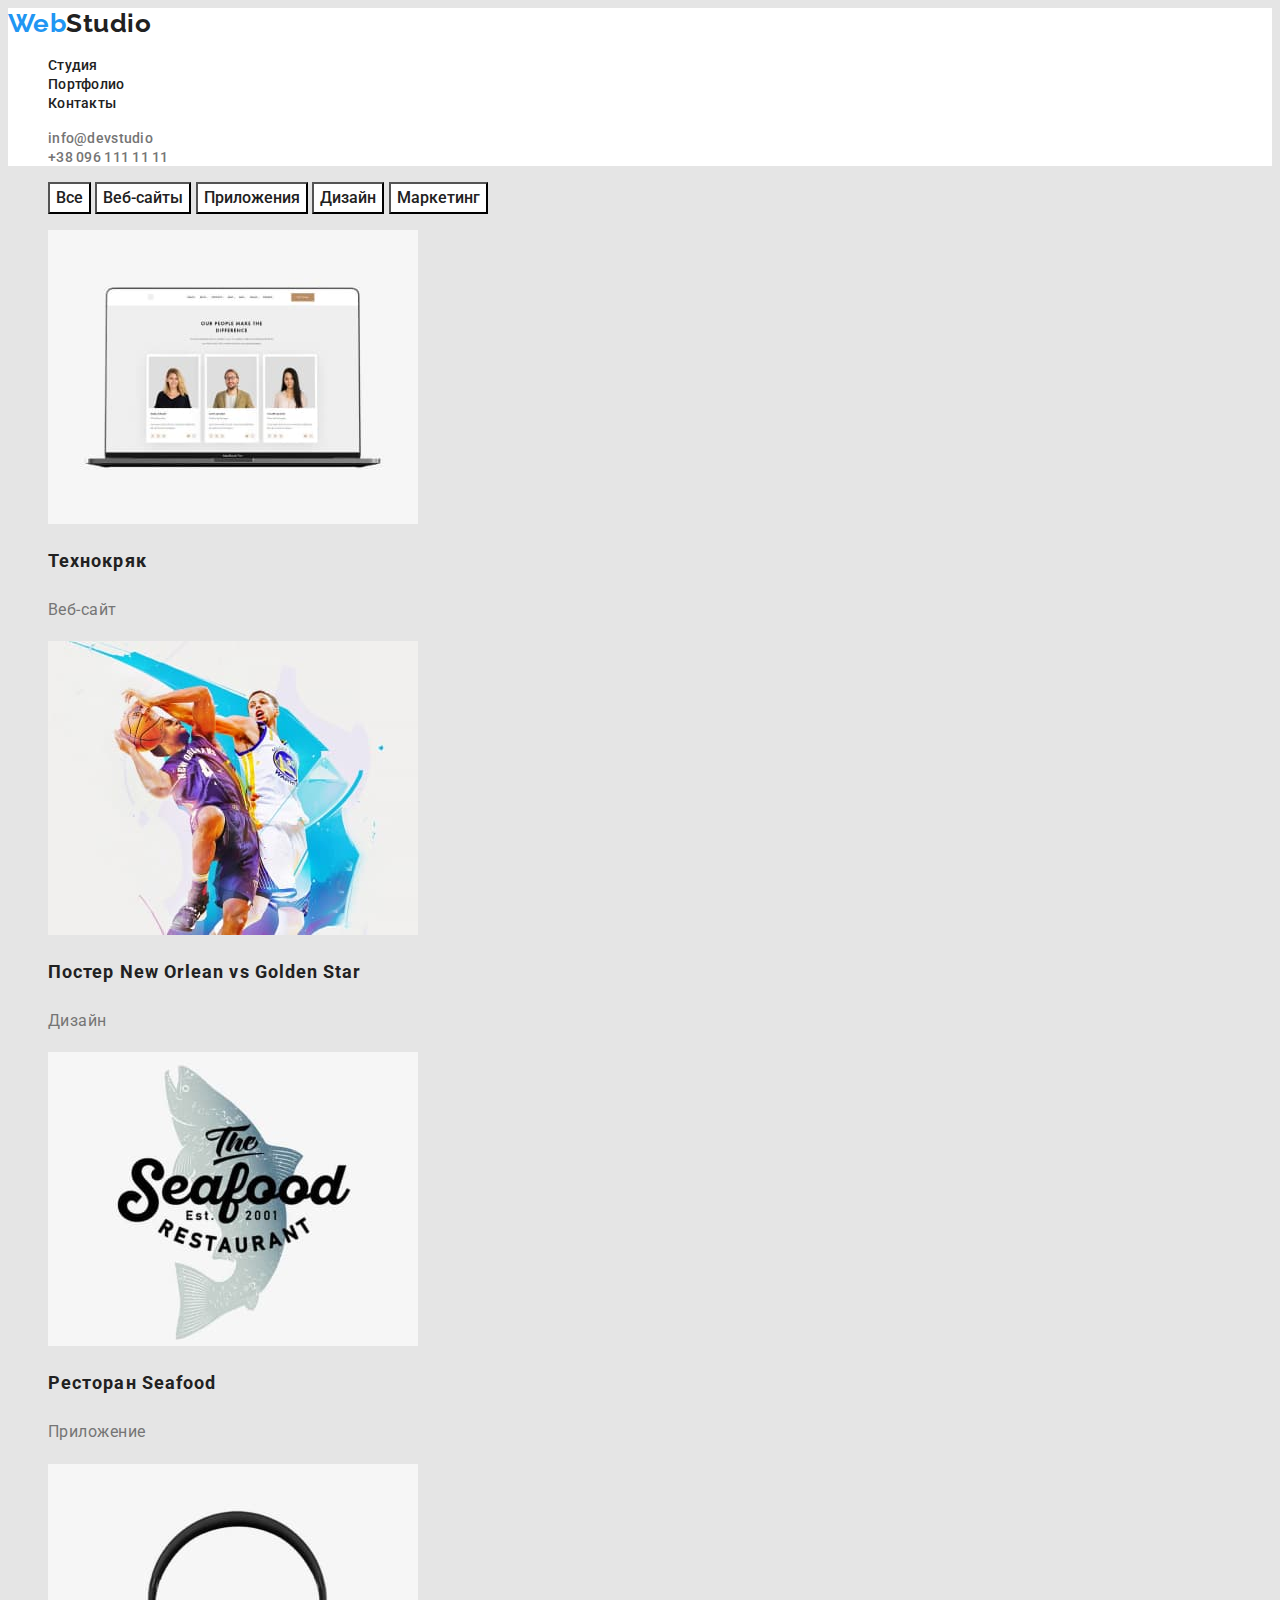
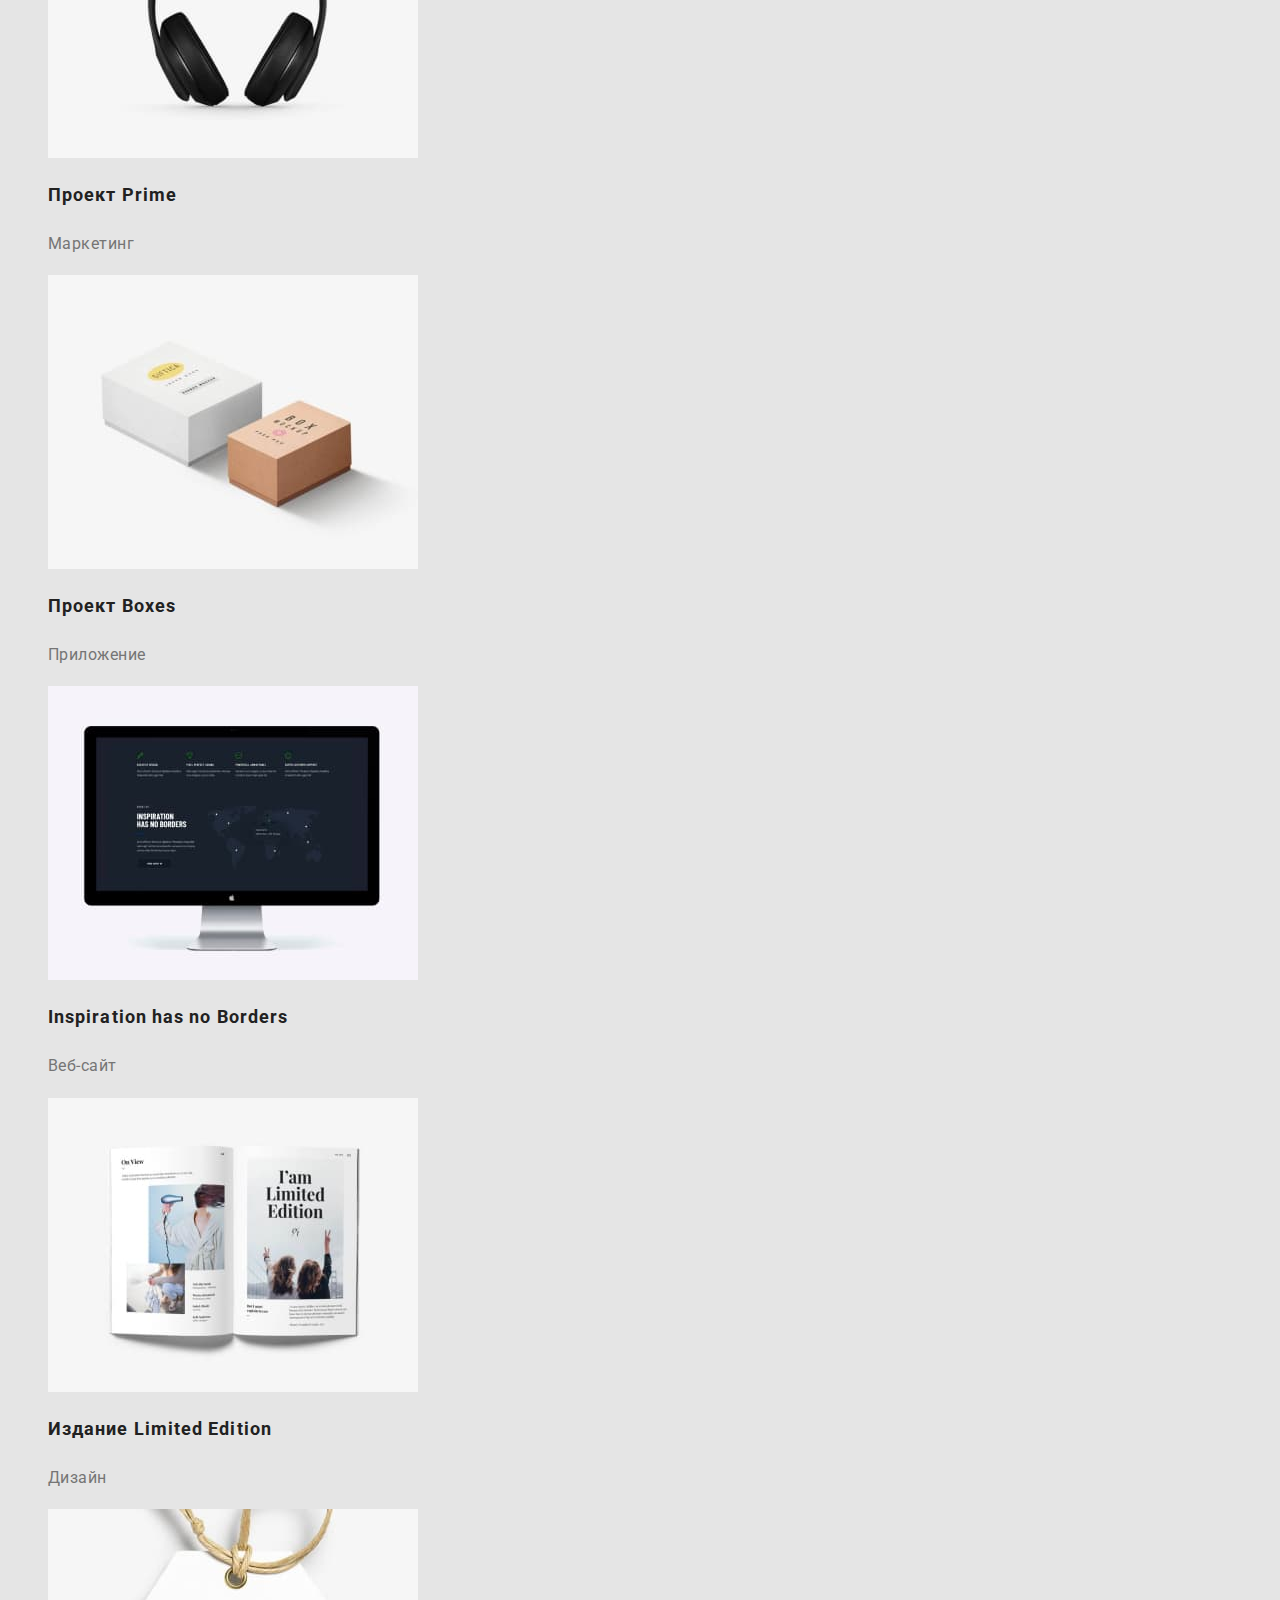
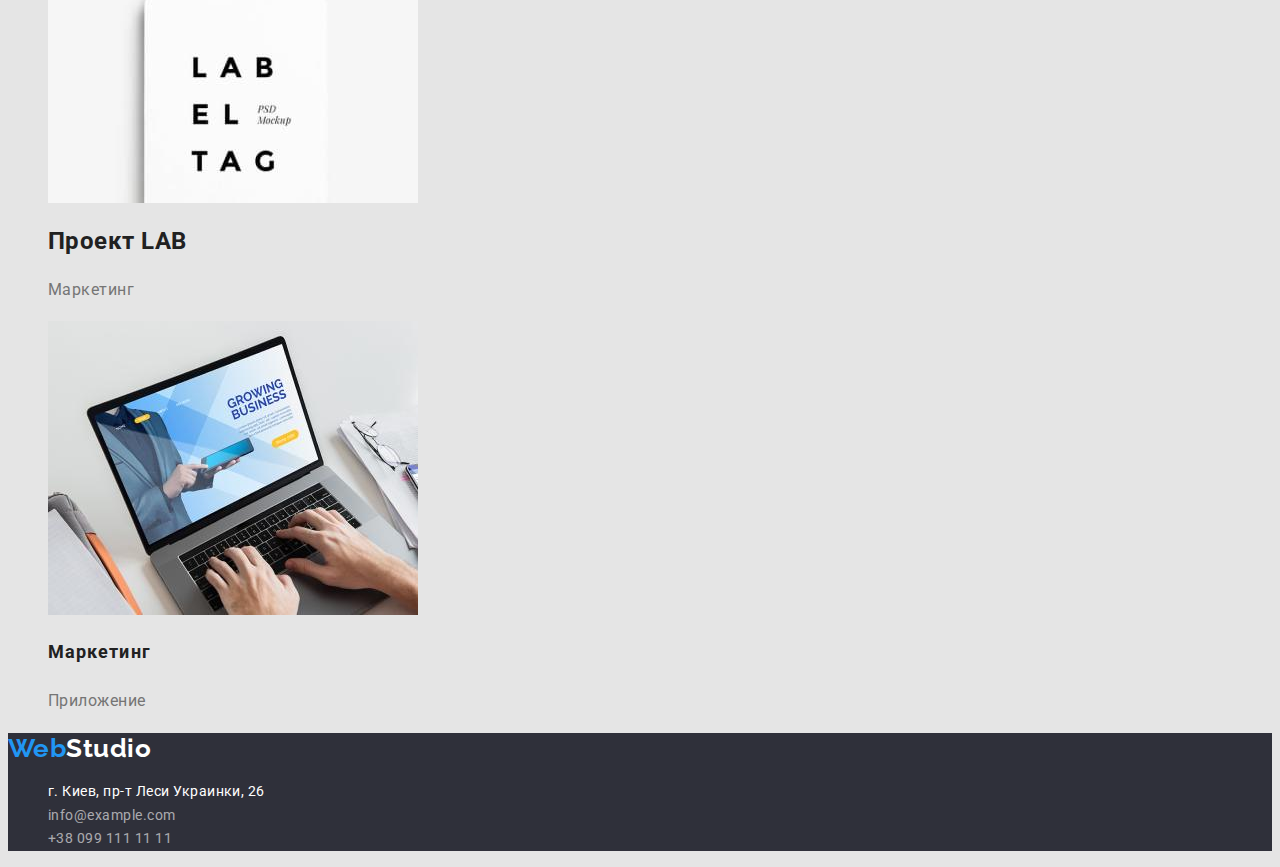
==== portfolio.html @ 0ca01e2b "added styles to index.html , portfolio.html" ====
<!DOCTYPE html>
<html lang="en">
  <head>
    <meta charset="UTF-8" />
    <meta http-equiv="X-UA-Compatible" content="IE=edge" />
    <meta name="viewport" content="width=device-width, initial-scale=1.0" />
    <title>Portfolio</title>
    <link
      href="https://fonts.googleapis.com/css2?family=Raleway:wght@700&family=Roboto:wght@400;500;700;900&display=swap"
      rel="stylesheet"
    />
    <link rel="stylesheet" href="./css/styles.css" />
  </head>
  <body>
    <header class="nav">
      <nav>
        <a href="./index.html" class="nav-logo"
          ><span class="span-logo">Web</span>Studio
        </a>
        <ul>
          <li>
            <a href="./index.html" class="nav-link">Студия</a>
          </li>
          <li>
            <a href="./portfolio.html" class="nav-link">Портфолио</a>
          </li>
          <li>
            <a href="" class="nav-link">Контакты</a>
          </li>
        </ul>
      </nav>

      <!--контакты-->

      <ul>
        <li>
          <a href="mailto:info@devstudio" class="contact-link">
            info@devstudio
          </a>
        </li>
        <li>
          <a href="tel:+380961111111" class="contact-link">
            +38 096 111 11 11
          </a>
        </li>
      </ul>
    </header>

    <!--buttons-filter-->

    <ul>
      <li>
        <button type="button" class="button-link">Все</button>
        <button type="button" class="button-link">Веб-сайты</button>
        <button type="button" class="button-link">Приложения</button>
        <button type="button" class="button-link">Дизайн</button>
        <button type="button" class="button-link">Маркетинг</button>
      </li>
    </ul>

    <!--Main-->
    <main>
      <section>
        <ul>
          <!--Технокряк-->
          <li>
            <a href="" class="portfolio-link">
              <img
                src="./images/portfolio/tekhno.jpg"
                width="370"
                alt="computer with pictures"
              />
              <h2 class="portfolio-title">Технокряк</h2>
              <p class="portfolio-text">Веб-сайт</p>
            </a>
          </li>

          <!--Постер New Orlean vs Golden Star-->
          <li>
            <a href="" class="portfolio-link">
              <img
                src="./images/portfolio/new-orlean.jpg"
                width="370"
                alt="basketball players"
              />
              <h2 class="portfolio-title">Постер New Orlean vs Golden Star</h2>
              <p class="portfolio-text">Дизайн</p>
            </a>
          </li>

          <!--Ресторан Seafood-->
          <li>
            <a href="" class="portfolio-link">
              <img
                src="./images/portfolio/seafood.jpg"
                width="370"
                alt="sea food restaurant sign"
              />
              <h2 class="portfolio-title">Ресторан Seafood</h2>
              <p class="portfolio-text">Приложение</p>
            </a>
          </li>

          <!--Проект Prime-->
          <li>
            <a href="" class="portfolio-link">
              <img
                src="./images/portfolio/prime.jpg"
                width="370"
                alt="black headphones"
              />
              <h2 class="portfolio-title">Проект Prime</h2>
              <p class="portfolio-text">Маркетинг</p>
            </a>
          </li>

          <!--Проект Boxes-->
          <li>
            <a href="" class="portfolio-link">
              <img
                src="./images/portfolio/boxes.jpg"
                width="370"
                alt="white and brown boxes"
              />
              <h2 class="portfolio-title">Проект Boxes</h2>
              <p class="portfolio-text">Приложение</p>
            </a>
          </li>

          <!--Inspiration has no Borders-->
          <li>
            <a href="" class="portfolio-link">
              <img
                src="./images/portfolio/borders.jpg"
                width="370"
                alt="computer monitor"
              />
              <h2 class="portfolio-title">Inspiration has no Borders</h2>
              <p class="portfolio-text">Веб-сайт</p>
            </a>
          </li>

          <!--Издание Limited Edition-->
          <li>
            <a href="" class="portfolio-link">
              <img
                src="./images/portfolio/edition.jpg"
                width="370"
                alt="open book"
              />
              <h2 class="portfolio-title">Издание Limited Edition</h2>
              <p class="portfolio-text">Дизайн</p>
            </a>
          </li>

          <!--Проект LAB-->
          <li>
            <a href="" class="portfolio-link">
              <img src="./images/portfolio/lab.jpg" width="370" alt="tag" />
              <h2>Проект LAB</h2>
              <p class="portfolio-text">Маркетинг</p>
            </a>
          </li>

          <!--Growing Business-->
          <li>
            <a href="" class="portfolio-link">
              <img
                src="./images/portfolio/business.jpg"
                width="370"
                alt="laptop work"
              />
              <h2 class="portfolio-title">Маркетинг</h2>
              <p class="portfolio-text">Приложение</p>
            </a>
          </li>
        </ul>
      </section>
    </main>
    <!--footer-->
    <footer class="footer">
      <a href="./index.html" class="logo"
        ><span class="span-logo">Web</span>Studio
      </a>
      <address>
        <ul>
          <li>
            <a
              href="https://www.google.pl/maps/place/%D0%B1%D1%83%D0%BB.+%D0%9B%D0%B5%D1%81%D0%B8+%D0%A3%D0%BA%D1%80%D0%B0%D0%B8%D0%BD%D0%BA%D0%B8,+26,+%D0%9A%D0%B8%D0%B5%D0%B2,+%D0%A3%D0%BA%D1%80%D0%B0%D0%B8%D0%BD%D0%B0,+02000/@50.4265841,30.5361971,17z/data=!3m1!4b1!4m5!3m4!1s0x40d4cf0e033ecbe9:0x57a4dffefec77da0!8m2!3d50.4265807!4d30.5383858"
              target="_blank"
              rel="nooper noreferrer"
              class="footer-link"
            >
              г. Киев, пр-т Леси Украинки, 26
            </a>
          </li>

          <li>
            <a href="mailto:info@example.com" class="footer-contact">
              info@example.com
            </a>
          </li>

          <li>
            <a href="tel:tel:+380991111111" class="footer-contact">
              +38 099 111 11 11
            </a>
          </li>
        </ul>
      </address>
    </footer>
  </body>
</html>
---- css/styles.css ----
:root {
  /*background-color*/
  --main-bgr-color: #e5e5e5;
  --footer-bgr-color: #2f303a;
  --header-bgr-color: #ffffff;
  --team-section-bgr-color: #f5f4fa;
  --accent-bgr-color: #2196f3;

  /*text-color*/
  --main-text-color: #212121;
  --additional-text-color: #757575;
  --title-text-color: #ffffff;
  --footer-link-color: rgba(255, 255, 255, 0.6);
}

/*body*/
body {
  background-color: var(--main-bgr-color);
  color: var(--main-text-color);

  font-family: Roboto, sans-serif;
  letter-spacing: 0.03em;
}
/*ul-removed all markers*/
ul {
  list-style-type: none;
}

/*header*/
.nav {
  background-color: var(--header-bgr-color);
}

/*logo*/
.nav-logo {
  color: var(--main-text-color);
  text-decoration: none;

  font-family: Raleway, sans-serif;
  font-weight: 700;
  font-size: 26px;
  line-height: 1.2;
}

.nav-logo:hover,
.nav-logo:focus {
  color: var(--accent-bgr-color);
}
.span-logo {
  color: var(--accent-bgr-color);
}

/*nav-link*/
.nav-link {
  color: var(--main-text-color);
  text-decoration: none;

  font-weight: 500;
  font-size: 14px;
  line-height: 1.1;
  letter-spacing: 0.02em;
}
.nav-link:hover,
.nav-link:focus {
  color: var(--accent-bgr-color);
}

/*contact*/
.contact-link {
  color: var(--additional-text-color);
  text-decoration: none;

  font-weight: 500;
  font-size: 14px;
  line-height: 1.1;
  letter-spacing: 0.02em;
}
.contact-link:hover,
.contact-link:focus {
  color: var(--accent-bgr-color);
}
/*hero*/
.title {
  background-color: var(--footer-bgr-color);
  color: var(--title-text-color);

  font-weight: 900;
  font-size: 44px;
  line-height: 1.4;
  text-align: center;
  letter-spacing: 0.06em;
}

/*button*/
.button {
  background-color: var(--accent-bgr-color);
  color: var(--title-text-color);

  font-family: inherit;
  font-weight: 700;
  font-size: 16px;
  line-height: 1.8;
  align-items: center;
  letter-spacing: 0.06em;
  cursor: pointer;
}
.button:hover,
.button:focus {
  background-color: var(--title-text-color);
  color: var(--accent-bgr-color);
}

/*advantages*/
.advantages-title {
  font-weight: 700;
  font-size: 14px;
  line-height: 1.1;
}
.advantages-text {
  color: var(--additional-text-color);

  font-size: 14px;
  line-height: 1.7;
}

/*description*/
.description-title {
  font-weight: 700;
  font-size: 36px;
  line-height: 1.2;
  text-align: center;
}

/*crewmember*/
.crewmember {
  background-color: var(--team-section-bgr-color);
}
.crew-title {
   
  font-weight: 700;
  font-size: 36px;
  line-height: 1.2;
  text-align: center;
}

.crew-name {
  font-weight: 500;
  font-size: 16px;
  line-height: 1.2;
  text-align: center;
}
.crew-position {
  color: var(--additional-text-color);

  font-size: 16px;
  line-height: 1.2;
  text-align: center;
}

/*footer*/
.footer {
  background-color: var(--footer-bgr-color);
}
.logo {
  color: var(--title-text-color);
  text-decoration: none;

  font-family: Raleway, sans-serif;
  font-weight: 700;
  font-size: 26px;
  line-height: 1.2;
}
.logo:hover,
.logo:focus {
  color: var(--accent-bgr-color);
}
/*footer-link*/
.footer-link {
  color: var(--title-text-color);
  text-decoration: none;

  font-style: normal;
  font-size: 14px;
  line-height: 1.7;
}
.footer-link:hover,
.footer-link:focus {
  color: var(--accent-bgr-color);
}

/*footer contact*/
.footer-contact {
  color: var(--footer-link-color);
  text-decoration: none;

  font-style: normal;
  font-size: 14px;
  line-height: 1.7;
}
.footer-contact:focus,
.footer-contact:hover {
  color: var(--accent-bgr-color);
}

/*Portfolio*/

/*buttons*/
.button-link {
  color: var(--main-text-color);
  background-color: var(--title-text-color);

  font-family: inherit;
  font-weight: 500;
  font-size: 16px;
  line-height: 1.6;
  cursor: pointer;
}
.button-link:hover,
.button-link:focus {
  color: var(--title-text-color);
  background-color: var(--accent-bgr-color);
}

/*portfolio-main*/
.portfolio-title {
  font-weight: 700;
  font-size: 18px;
  line-height: 2;

  letter-spacing: 0.06em;
}
.portfolio-link {
  color: var(--main-text-color);
  text-decoration: none;
}

.portfolio-text {
  color: var(--additional-text-color);

  font-size: 16px;
  line-height: 1.9;
}
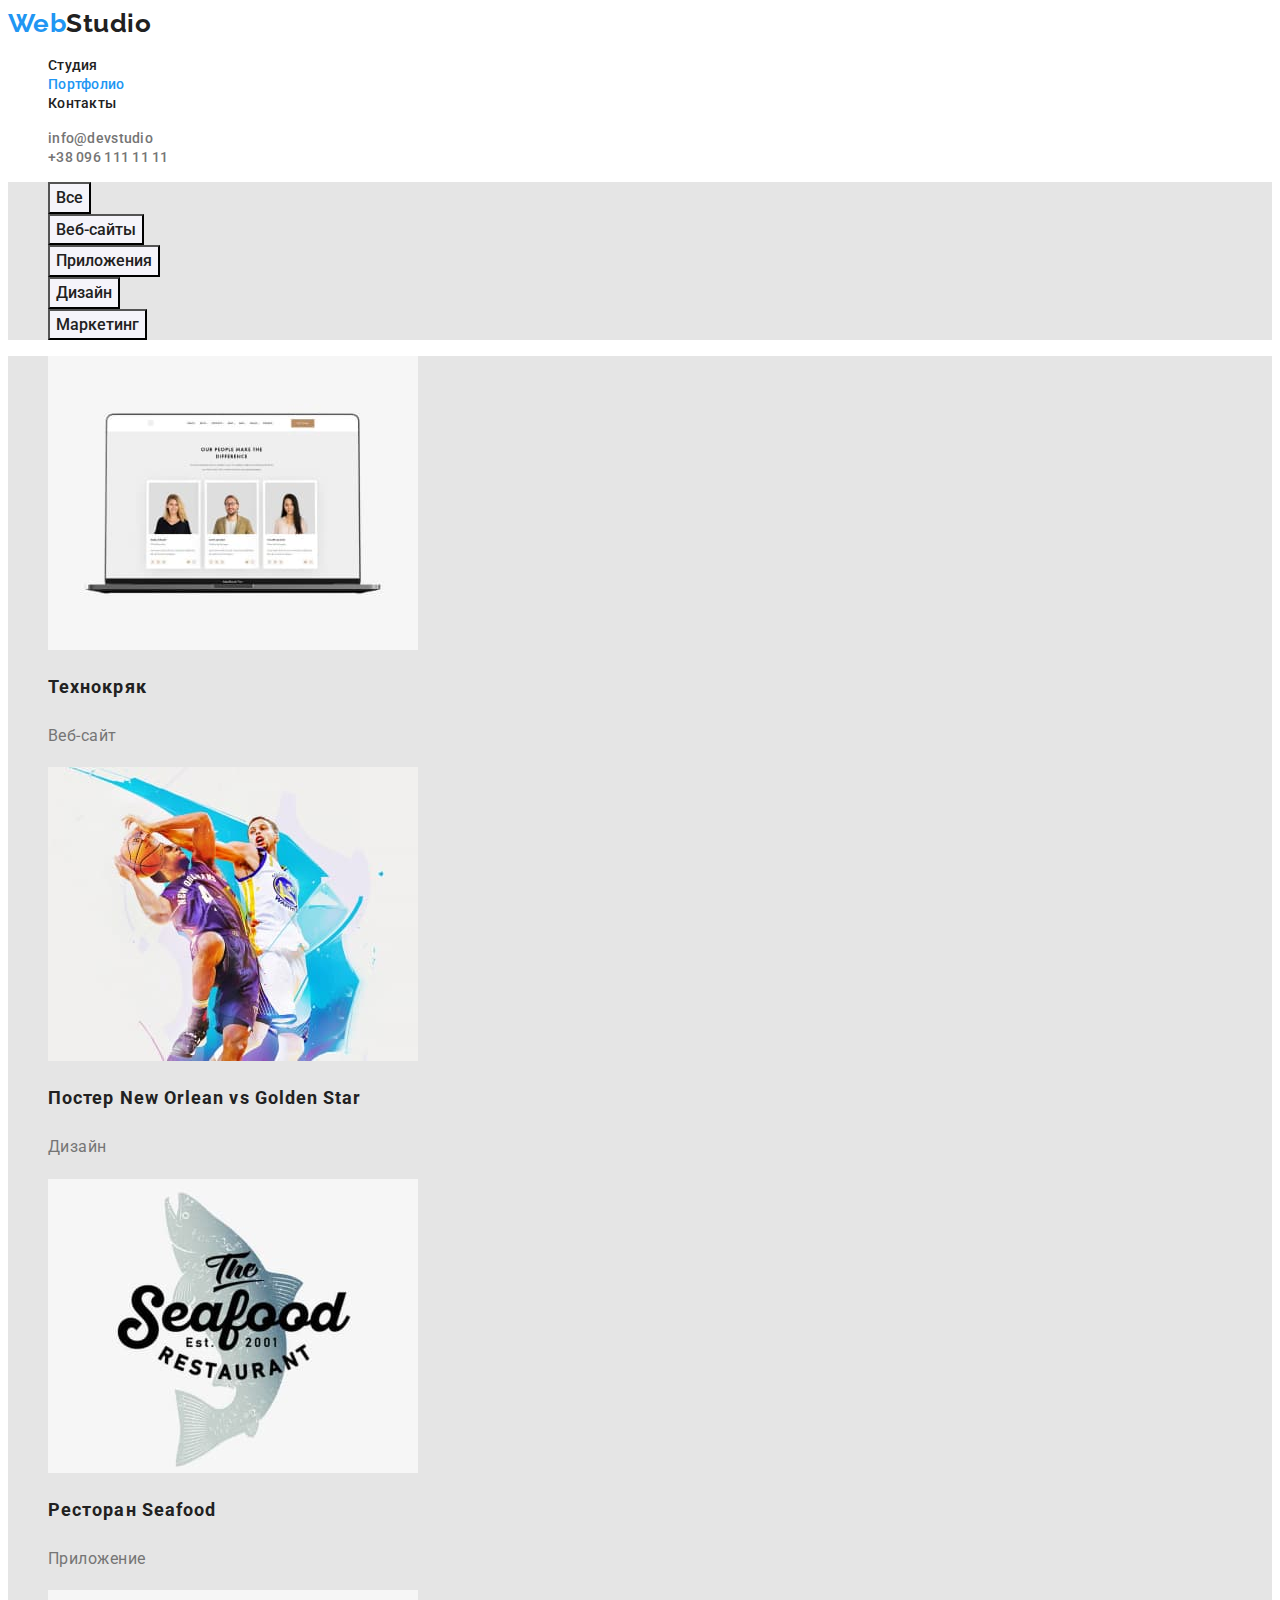
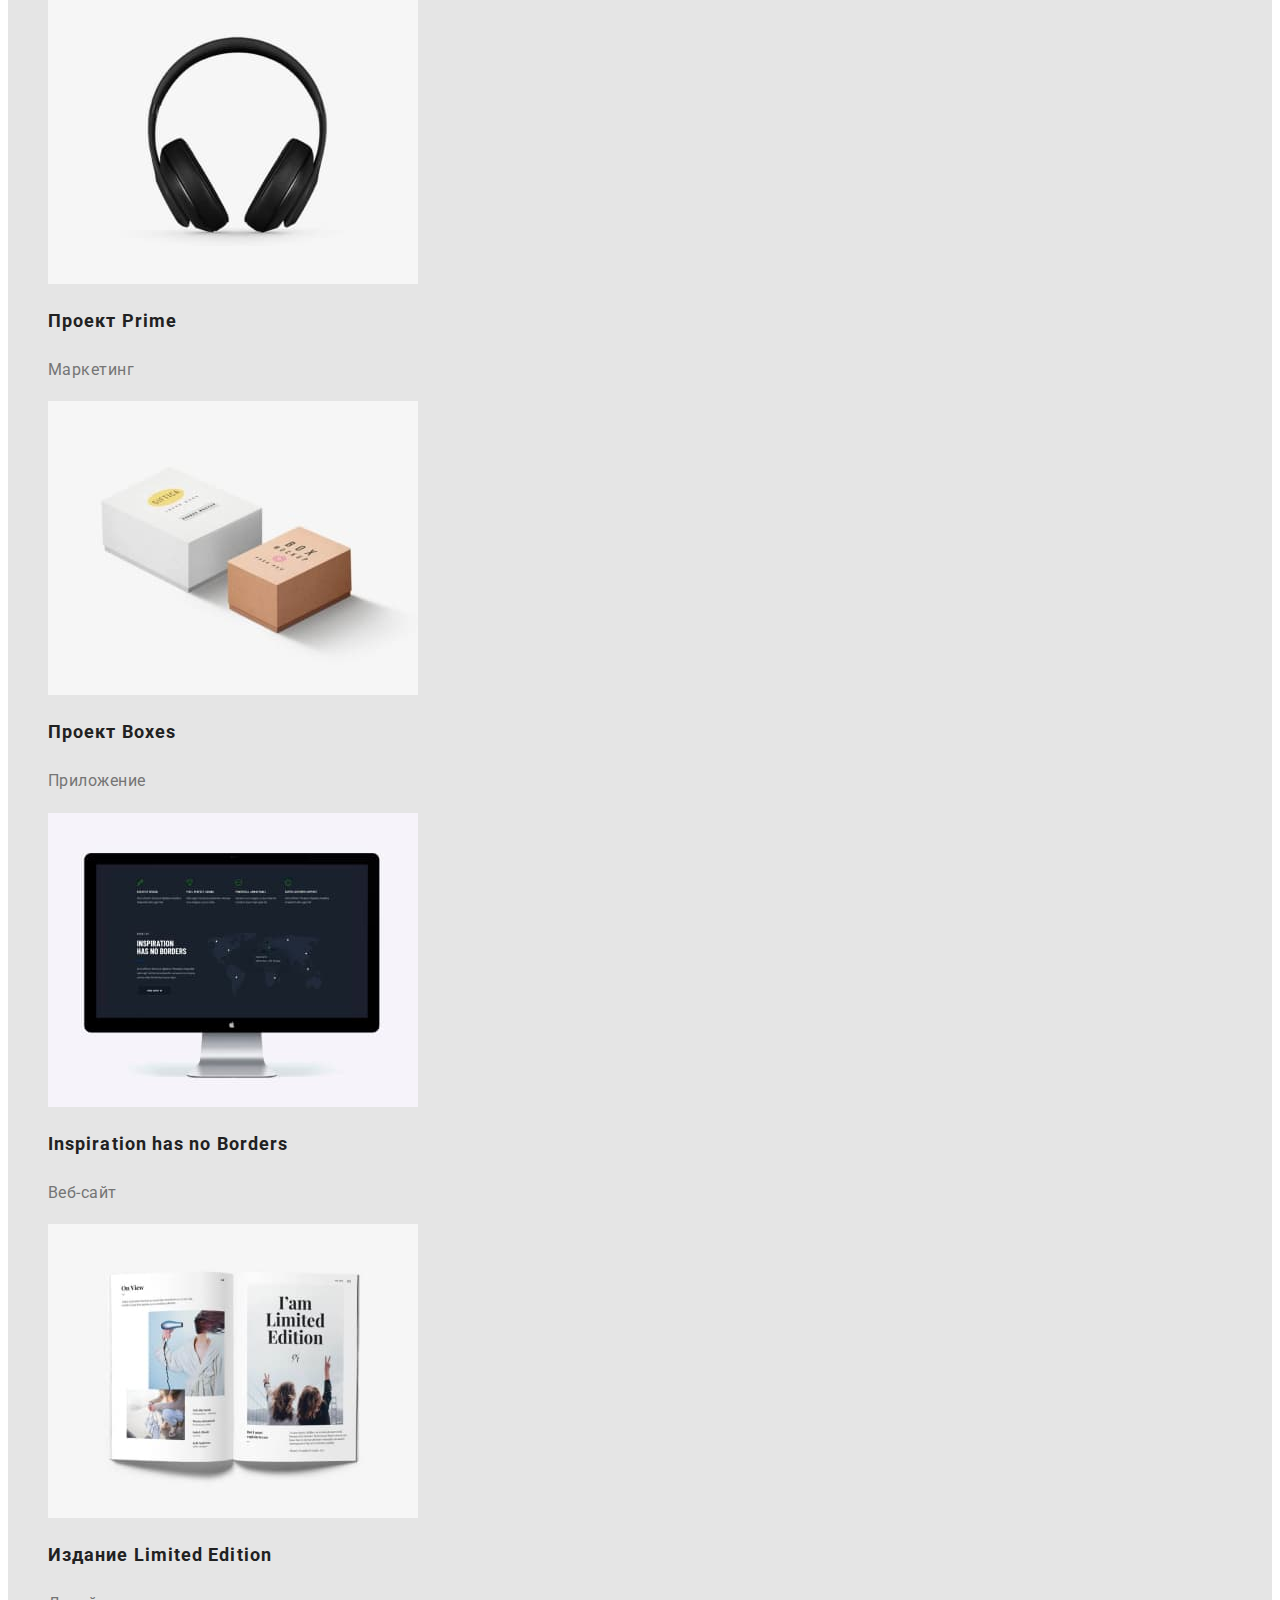
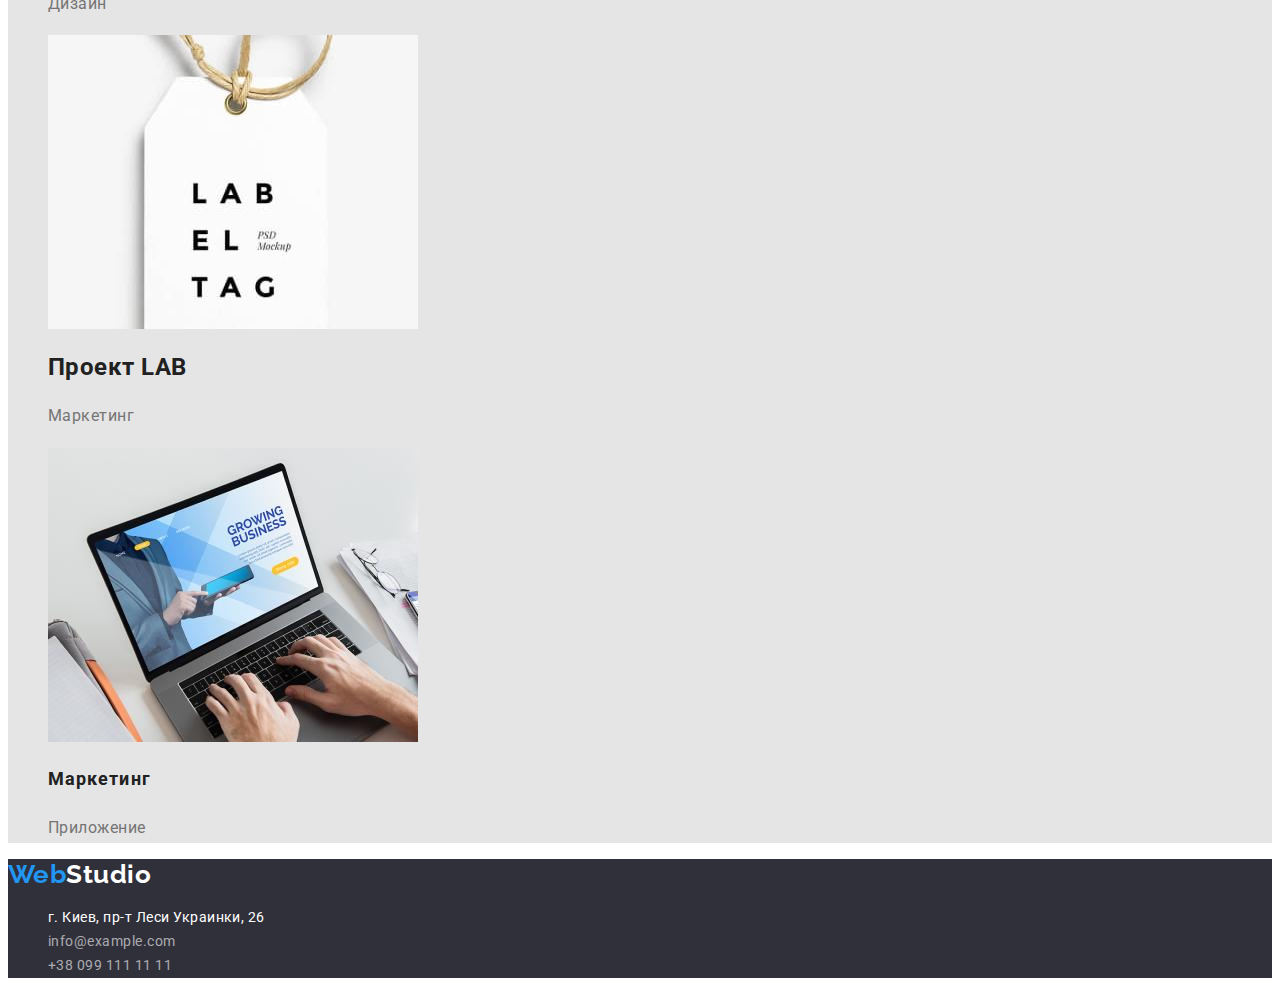
==== commit 0afa6c86: "adds changes" ====
--- a/portfolio.html
+++ b/portfolio.html
@@ -22,7 +22,7 @@
             <a href="./index.html" class="nav-link">Студия</a>
           </li>
           <li>
-            <a href="./portfolio.html" class="nav-link">Портфолио</a>
+            <a href="./portfolio.html" class="nav-link current">Портфолио</a>
           </li>
           <li>
             <a href="" class="nav-link">Контакты</a>
@@ -48,19 +48,19 @@
 
     <!--buttons-filter-->
 
-    <ul>
-      <li>
-        <button type="button" class="button-link">Все</button>
-        <button type="button" class="button-link">Веб-сайты</button>
-        <button type="button" class="button-link">Приложения</button>
-        <button type="button" class="button-link">Дизайн</button>
-        <button type="button" class="button-link">Маркетинг</button>
-      </li>
-    </ul>
+    <div class="section">
+      <ul>
+        <li><button type="button" class="button-link">Все</button></li>
+        <li><button type="button" class="button-link">Веб-сайты</button></li>
+        <li><button type="button" class="button-link">Приложения</button></li>
+        <li><button type="button" class="button-link">Дизайн</button></li>
+        <li><button type="button" class="button-link">Маркетинг</button></li>
+      </ul>
+    </div>
 
     <!--Main-->
     <main>
-      <section>
+      <section class="section">
         <ul>
           <!--Технокряк-->
           <li>
--- a/css/styles.css
+++ b/css/styles.css
@@ -5,6 +5,7 @@
   --header-bgr-color: #ffffff;
   --team-section-bgr-color: #f5f4fa;
   --accent-bgr-color: #2196f3;
+  --btn-hover-color: #188ce8;
 
   /*text-color*/
   --main-text-color: #212121;
@@ -15,7 +16,6 @@
 
 /*body*/
 body {
-  background-color: var(--main-bgr-color);
   color: var(--main-text-color);
 
   font-family: Roboto, sans-serif;
@@ -25,7 +25,9 @@
 ul {
   list-style-type: none;
 }
-
+.section {
+  background-color: var(--main-bgr-color);
+}
 /*header*/
 .nav {
   background-color: var(--header-bgr-color);
@@ -64,6 +66,9 @@
 .nav-link:focus {
   color: var(--accent-bgr-color);
 }
+.current {
+  color: var(--accent-bgr-color);
+}
 
 /*contact*/
 .contact-link {
@@ -80,10 +85,11 @@
   color: var(--accent-bgr-color);
 }
 /*hero*/
+.hero {
+  background-color: var(--footer-bgr-color);
+}
 .title {
-  background-color: var(--footer-bgr-color);
-  color: var(--title-text-color);
-
+  color: var(--title-text-color);
   font-weight: 900;
   font-size: 44px;
   line-height: 1.4;
@@ -106,8 +112,8 @@
 }
 .button:hover,
 .button:focus {
-  background-color: var(--title-text-color);
-  color: var(--accent-bgr-color);
+  background-color: var(--btn-hover-color);
+  color: var(--title-text-color);
 }
 
 /*advantages*/
@@ -115,6 +121,7 @@
   font-weight: 700;
   font-size: 14px;
   line-height: 1.1;
+  text-transform: uppercase;
 }
 .advantages-text {
   color: var(--additional-text-color);
@@ -136,7 +143,6 @@
   background-color: var(--team-section-bgr-color);
 }
 .crew-title {
-   
   font-weight: 700;
   font-size: 36px;
   line-height: 1.2;
@@ -206,8 +212,8 @@
 
 /*buttons*/
 .button-link {
-  color: var(--main-text-color);
-  background-color: var(--title-text-color);
+  background-color: var(--team-section-bgr-color);
+  color: inherit;
 
   font-family: inherit;
   font-weight: 500;
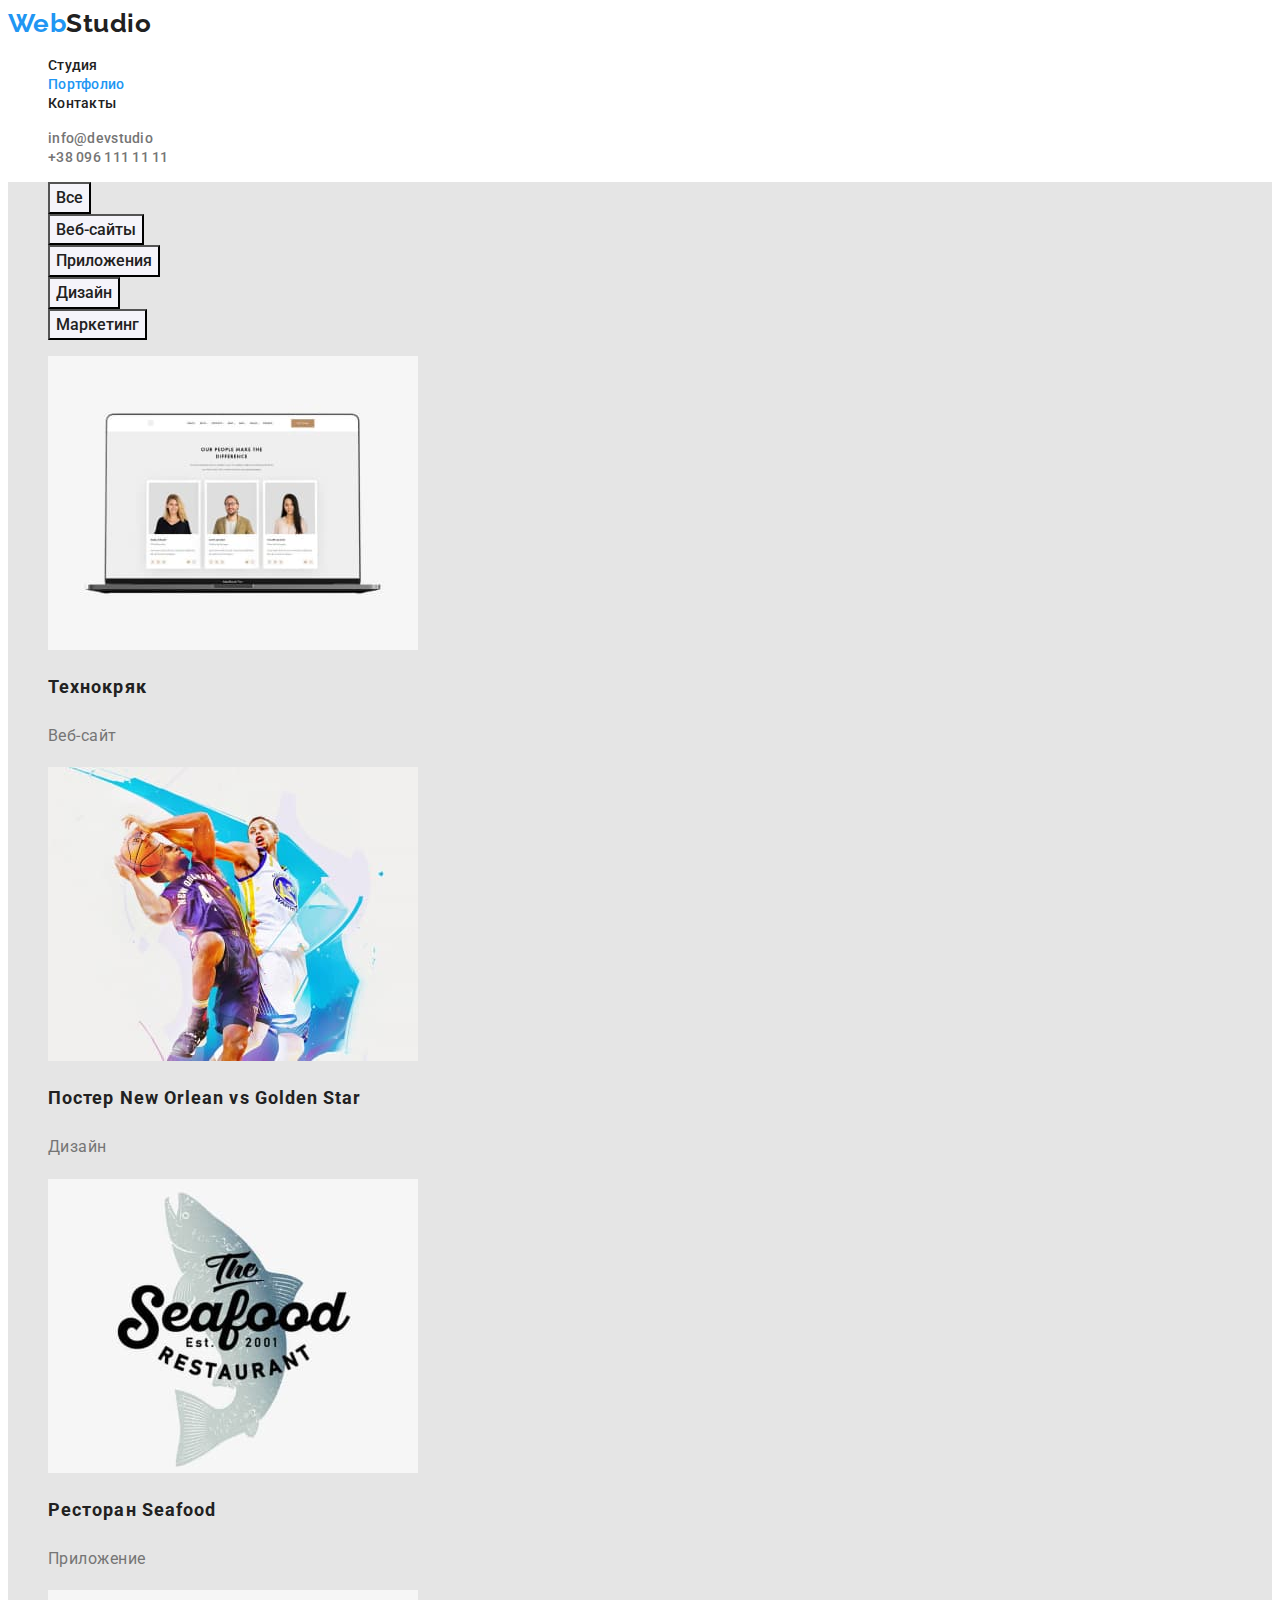
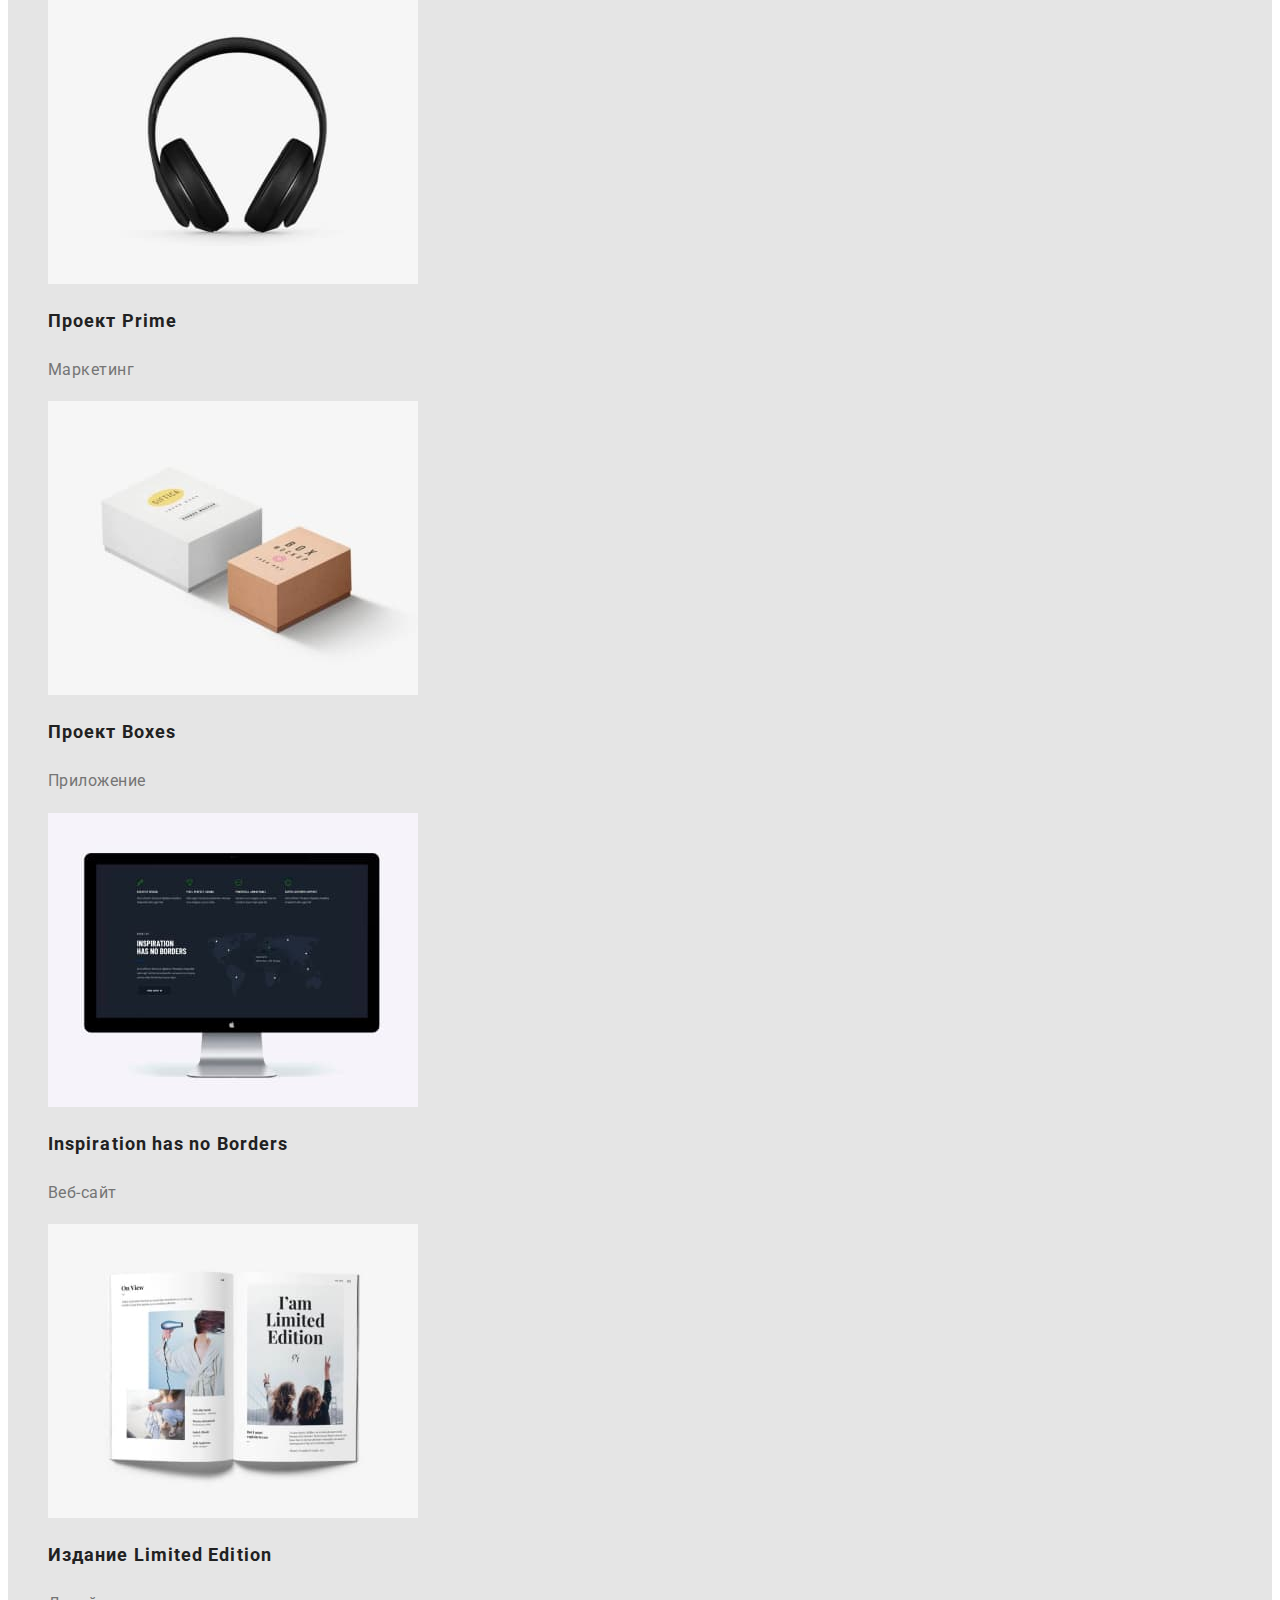
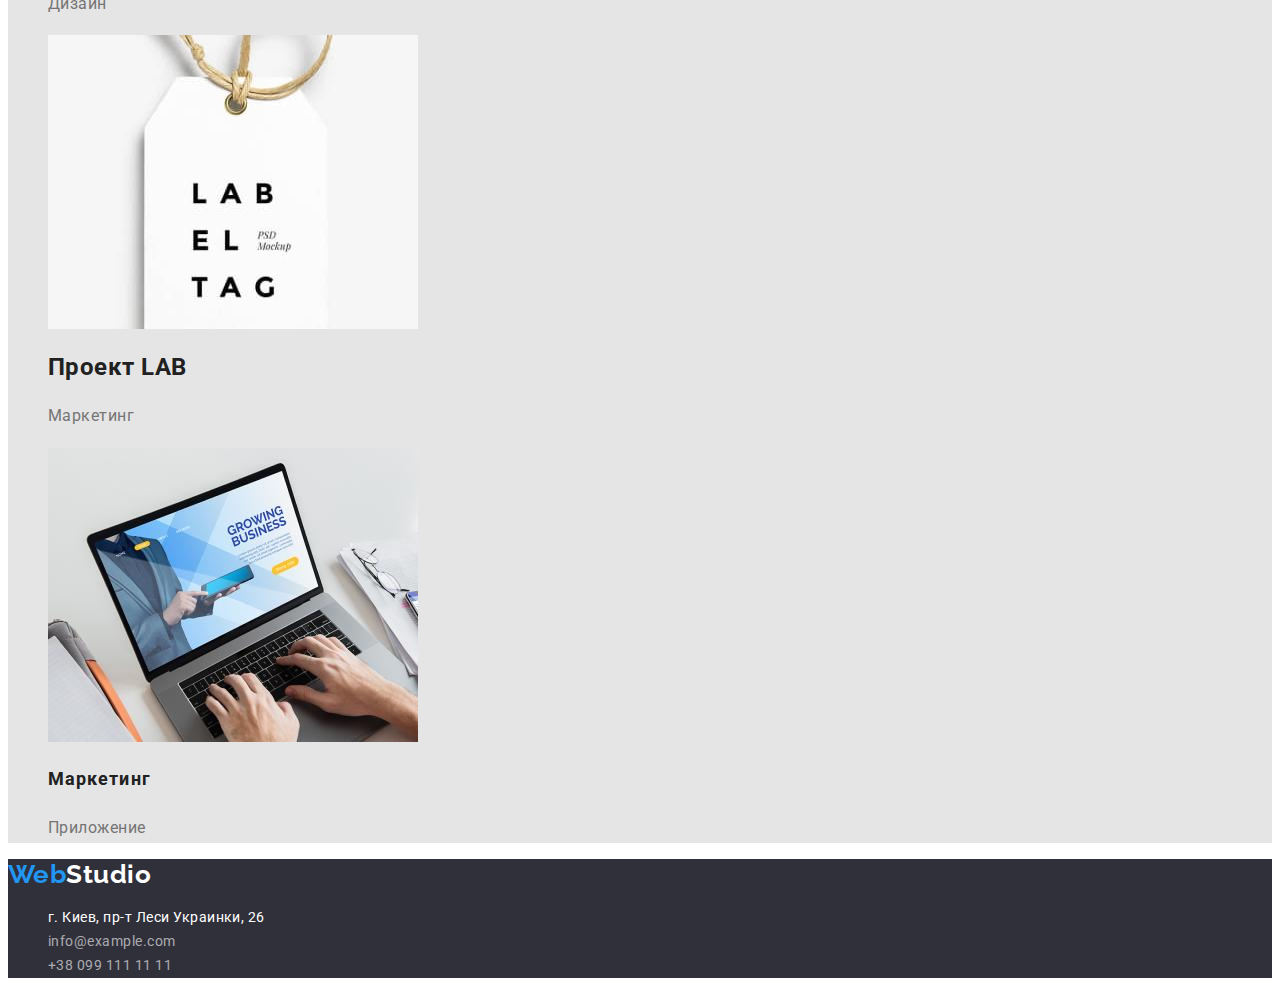
==== commit c9400bd3: "fixes bugs" ====
--- a/portfolio.html
+++ b/portfolio.html
@@ -9,14 +9,13 @@
       href="https://fonts.googleapis.com/css2?family=Raleway:wght@700&family=Roboto:wght@400;500;700;900&display=swap"
       rel="stylesheet"
     />
+
     <link rel="stylesheet" href="./css/styles.css" />
   </head>
   <body>
     <header class="nav">
       <nav>
-        <a href="./index.html" class="nav-logo"
-          ><span class="span-logo">Web</span>Studio
-        </a>
+        <a href="./index.html" class="nav-logo"><span class="span-logo">Web</span>Studio </a>
         <ul>
           <li>
             <a href="./index.html" class="nav-link">Студия</a>
@@ -34,42 +33,34 @@
 
       <ul>
         <li>
-          <a href="mailto:info@devstudio" class="contact-link">
-            info@devstudio
-          </a>
+          <a href="mailto:info@devstudio" class="contact-link"> info@devstudio </a>
         </li>
         <li>
-          <a href="tel:+380961111111" class="contact-link">
-            +38 096 111 11 11
-          </a>
+          <a href="tel:+380961111111" class="contact-link"> +38 096 111 11 11 </a>
         </li>
       </ul>
     </header>
 
     <!--buttons-filter-->
 
-    <div class="section">
-      <ul>
-        <li><button type="button" class="button-link">Все</button></li>
-        <li><button type="button" class="button-link">Веб-сайты</button></li>
-        <li><button type="button" class="button-link">Приложения</button></li>
-        <li><button type="button" class="button-link">Дизайн</button></li>
-        <li><button type="button" class="button-link">Маркетинг</button></li>
-      </ul>
-    </div>
+   
+    
 
     <!--Main-->
     <main>
-      <section class="section">
+      <section class="general">
+            <ul>
+               <li><button type="button" class="button-link">Все</button></li>
+               <li><button type="button" class="button-link">Веб-сайты</button></li>
+               <li><button type="button" class="button-link">Приложения</button></li>
+               <li><button type="button" class="button-link">Дизайн</button></li>
+               <li><button type="button" class="button-link">Маркетинг</button></li>
+            </ul>
         <ul>
           <!--Технокряк-->
           <li>
             <a href="" class="portfolio-link">
-              <img
-                src="./images/portfolio/tekhno.jpg"
-                width="370"
-                alt="computer with pictures"
-              />
+              <img src="./images/portfolio/tekhno.jpg" width="370" alt="computer with pictures" />
               <h2 class="portfolio-title">Технокряк</h2>
               <p class="portfolio-text">Веб-сайт</p>
             </a>
@@ -78,11 +69,7 @@
           <!--Постер New Orlean vs Golden Star-->
           <li>
             <a href="" class="portfolio-link">
-              <img
-                src="./images/portfolio/new-orlean.jpg"
-                width="370"
-                alt="basketball players"
-              />
+              <img src="./images/portfolio/new-orlean.jpg" width="370" alt="basketball players" />
               <h2 class="portfolio-title">Постер New Orlean vs Golden Star</h2>
               <p class="portfolio-text">Дизайн</p>
             </a>
@@ -104,11 +91,7 @@
           <!--Проект Prime-->
           <li>
             <a href="" class="portfolio-link">
-              <img
-                src="./images/portfolio/prime.jpg"
-                width="370"
-                alt="black headphones"
-              />
+              <img src="./images/portfolio/prime.jpg" width="370" alt="black headphones" />
               <h2 class="portfolio-title">Проект Prime</h2>
               <p class="portfolio-text">Маркетинг</p>
             </a>
@@ -117,11 +100,7 @@
           <!--Проект Boxes-->
           <li>
             <a href="" class="portfolio-link">
-              <img
-                src="./images/portfolio/boxes.jpg"
-                width="370"
-                alt="white and brown boxes"
-              />
+              <img src="./images/portfolio/boxes.jpg" width="370" alt="white and brown boxes" />
               <h2 class="portfolio-title">Проект Boxes</h2>
               <p class="portfolio-text">Приложение</p>
             </a>
@@ -130,11 +109,7 @@
           <!--Inspiration has no Borders-->
           <li>
             <a href="" class="portfolio-link">
-              <img
-                src="./images/portfolio/borders.jpg"
-                width="370"
-                alt="computer monitor"
-              />
+              <img src="./images/portfolio/borders.jpg" width="370" alt="computer monitor" />
               <h2 class="portfolio-title">Inspiration has no Borders</h2>
               <p class="portfolio-text">Веб-сайт</p>
             </a>
@@ -143,11 +118,7 @@
           <!--Издание Limited Edition-->
           <li>
             <a href="" class="portfolio-link">
-              <img
-                src="./images/portfolio/edition.jpg"
-                width="370"
-                alt="open book"
-              />
+              <img src="./images/portfolio/edition.jpg" width="370" alt="open book" />
               <h2 class="portfolio-title">Издание Limited Edition</h2>
               <p class="portfolio-text">Дизайн</p>
             </a>
@@ -165,11 +136,7 @@
           <!--Growing Business-->
           <li>
             <a href="" class="portfolio-link">
-              <img
-                src="./images/portfolio/business.jpg"
-                width="370"
-                alt="laptop work"
-              />
+              <img src="./images/portfolio/business.jpg" width="370" alt="laptop work" />
               <h2 class="portfolio-title">Маркетинг</h2>
               <p class="portfolio-text">Приложение</p>
             </a>
@@ -179,9 +146,7 @@
     </main>
     <!--footer-->
     <footer class="footer">
-      <a href="./index.html" class="logo"
-        ><span class="span-logo">Web</span>Studio
-      </a>
+      <a href="./index.html" class="logo"><span class="span-logo">Web</span>Studio </a>
       <address>
         <ul>
           <li>
@@ -196,15 +161,11 @@
           </li>
 
           <li>
-            <a href="mailto:info@example.com" class="footer-contact">
-              info@example.com
-            </a>
+            <a href="mailto:info@example.com" class="footer-contact"> info@example.com </a>
           </li>
 
           <li>
-            <a href="tel:tel:+380991111111" class="footer-contact">
-              +38 099 111 11 11
-            </a>
+            <a href="tel:tel:+380991111111" class="footer-contact"> +38 099 111 11 11 </a>
           </li>
         </ul>
       </address>
--- a/css/styles.css
+++ b/css/styles.css
@@ -25,9 +25,7 @@
 ul {
   list-style-type: none;
 }
-.section {
-  background-color: var(--main-bgr-color);
-}
+
 /*header*/
 .nav {
   background-color: var(--header-bgr-color);
@@ -95,6 +93,7 @@
   line-height: 1.4;
   text-align: center;
   letter-spacing: 0.06em;
+  text-transform: uppercase;
 }
 
 /*button*/
@@ -117,6 +116,9 @@
 }
 
 /*advantages*/
+.advantages {
+  background-color: var(--main-bgr-color);
+}
 .advantages-title {
   font-weight: 700;
   font-size: 14px;
@@ -131,6 +133,9 @@
 }
 
 /*description*/
+.description {
+  background-color: var(--main-bgr-color);
+}
 .description-title {
   font-weight: 700;
   font-size: 36px;
@@ -210,6 +215,10 @@
 
 /*Portfolio*/
 
+/*general*/
+.general {
+  background-color: var(--main-bgr-color);
+}
 /*buttons*/
 .button-link {
   background-color: var(--team-section-bgr-color);
